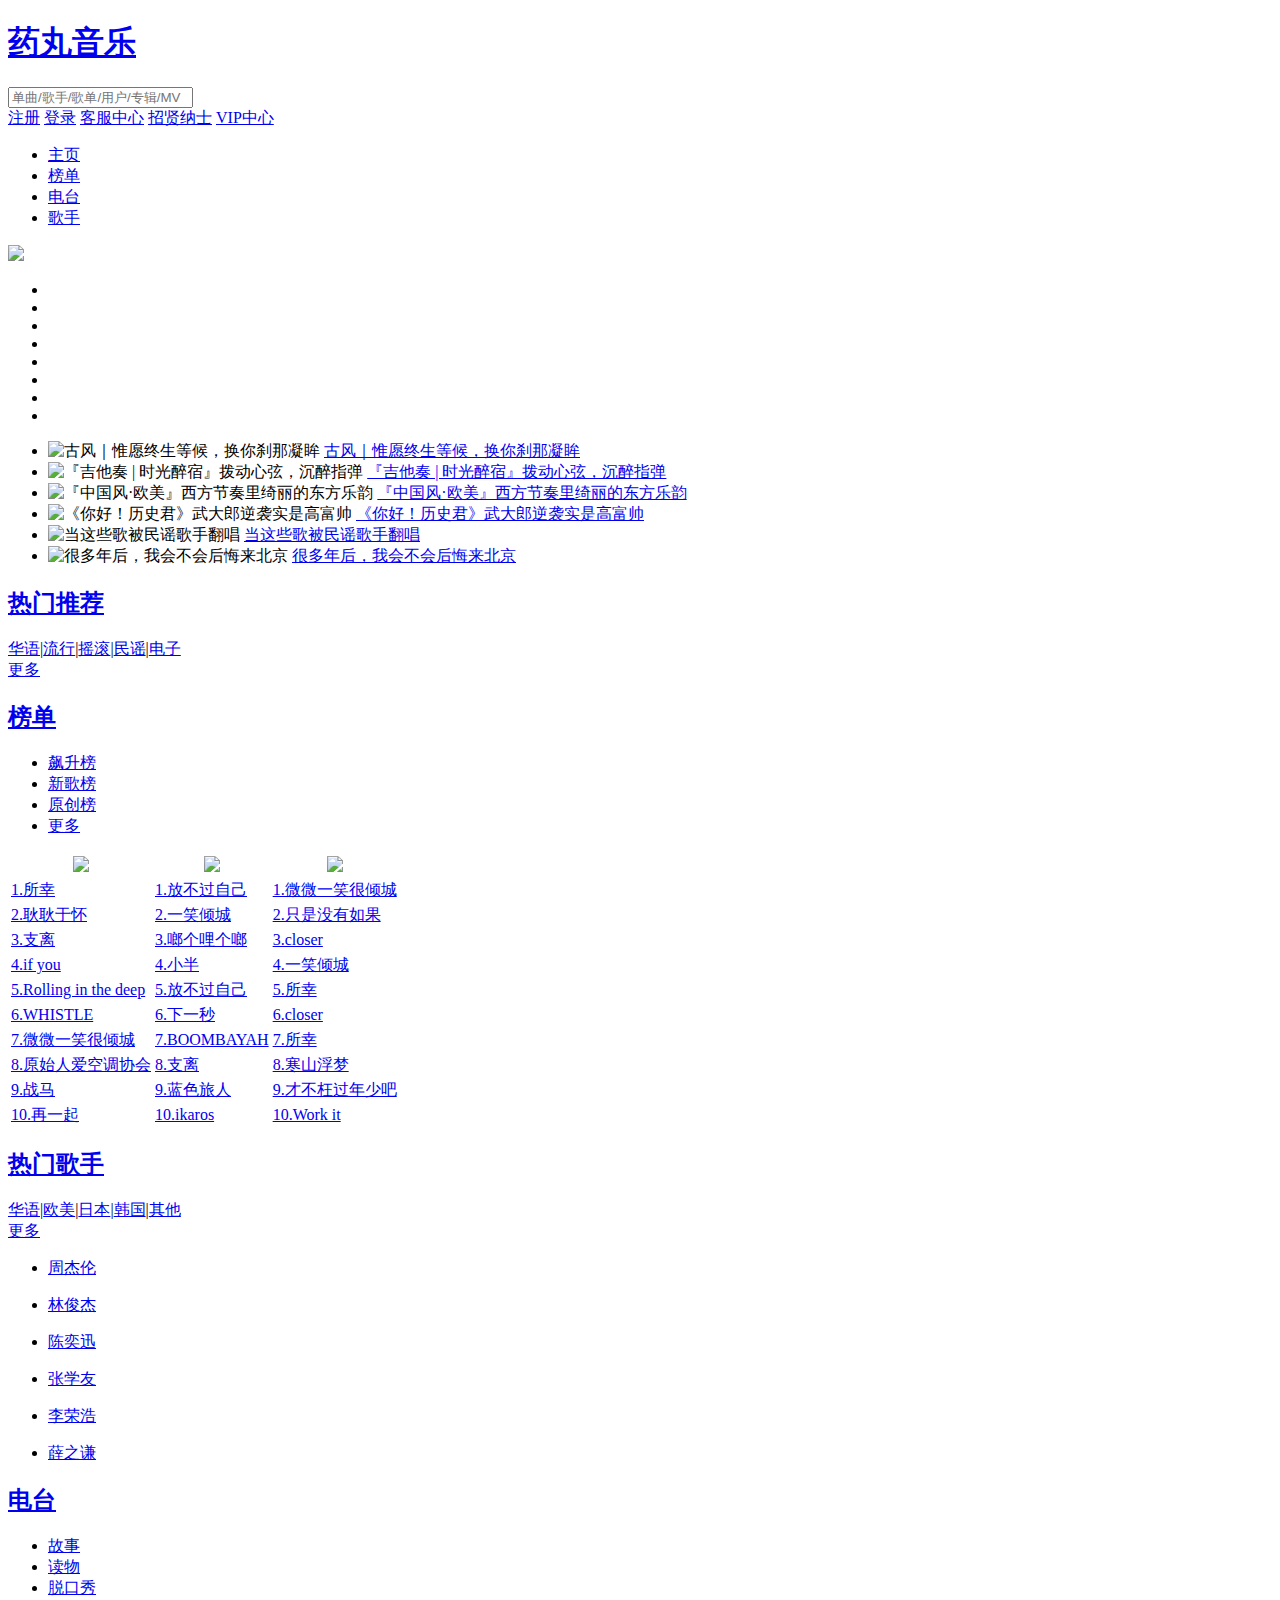
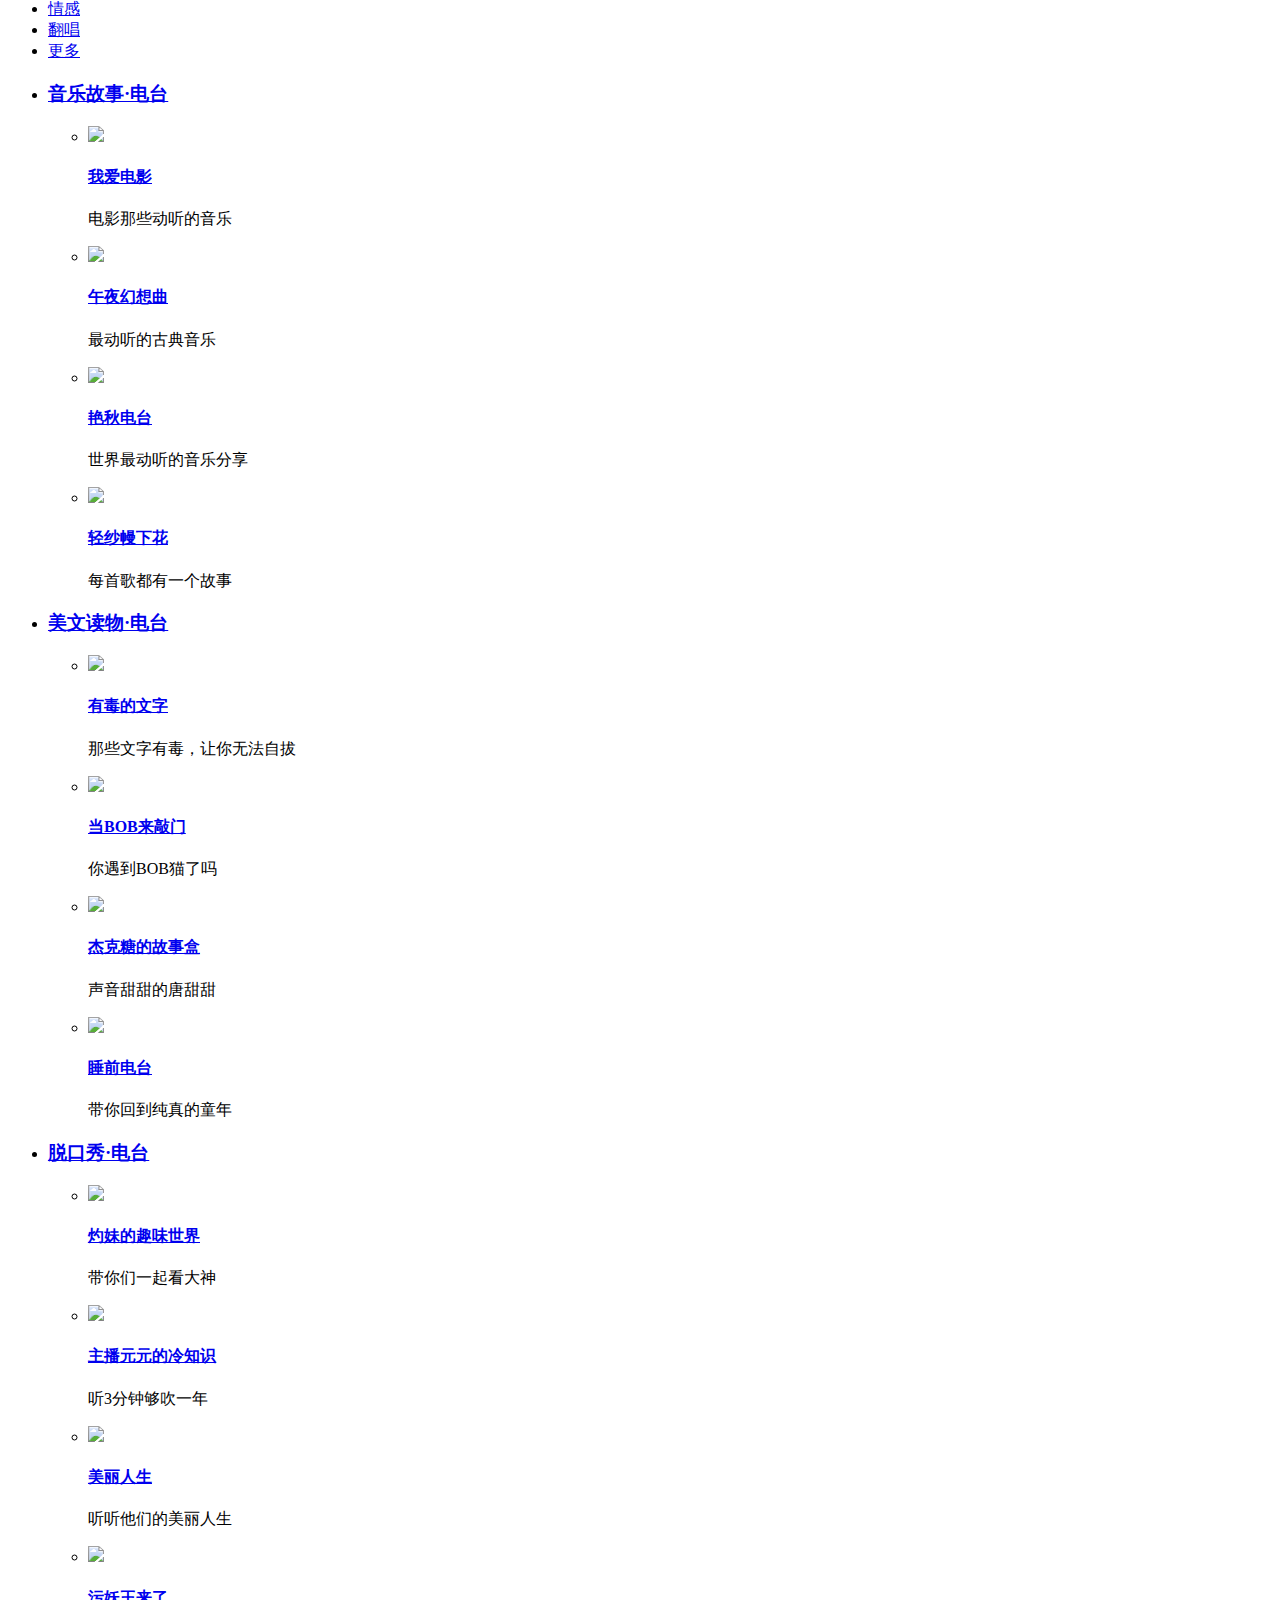
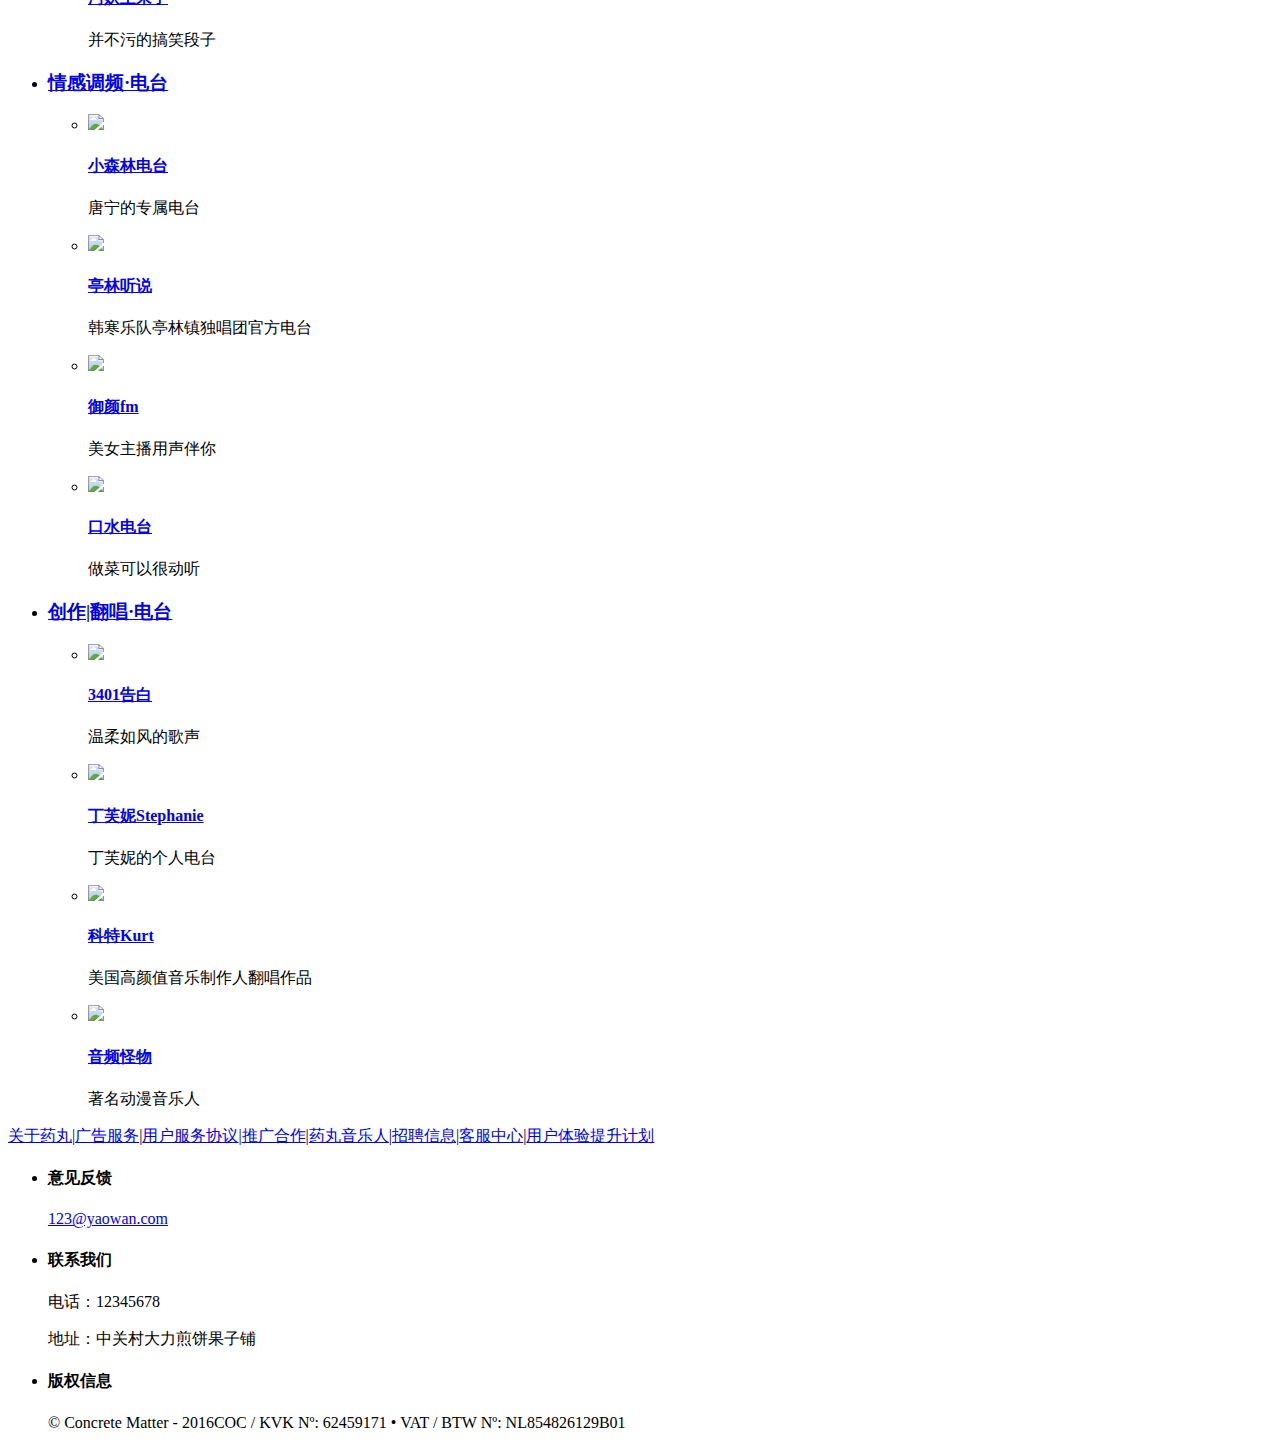
==== index.html @ 610bb805 "Add files via upload" ====
<!doctype html>
<html>
	<head>
		<meta charset="utf-8">
		<meta http-equiv="X-UA-Compatible" content="IE=edge,chrome=1">
		<title>药丸音乐</title>
		<meta name="keywords" content="音乐">
		<meta name="description" content="好听">
		<meta name="author" content="muzirichen">
		<link rel="shortcut icon" href="images/index/logo.png">
		<link rel="stylesheet" href="css/common.css">
		<link rel="stylesheet" href="css/index.css">
	</head>
	<body>
		<div class="header">
			<div class="wrapper">
				<div class="header-left clearfix">
					<a href="javascript:;"></a>
					<h1><a href="index.html">药丸音乐</a></h1>
				</div>
				<form>
					<span></span>
					<input type="text" placeholder="单曲/歌手/歌单/用户/专辑/MV">
				</form>
				<div class="header-right clearfix">
					<a href="javascript:;">注册</a>
					<a href="javascript:;">登录</a>
					<a href="javascript:;">客服中心</a>
					<a href="javascript:;">招贤纳士</a>
					<a href="javascript:;">VIP中心</a>
				</div>
			</div>
		</div>
		<div class="nav">
			<ul>
				<li><a class="onthis" href="javascript:;">主页</a></li>
				<li><a href="list.html">榜单</a></li>
				<li><a href="radio.html">电台</a></li>
				<li><a href="singer.html">歌手</a></li>
			</ul>
		</div>
		<div class="banner">
			<div class="wrapper">
				<a href="javascript:;"><img src="images/index/banner.jpg"></a>
				<a id="banner-left" href="javascript:;"></a>
				<a id="banner-right" href="javascript:;"></a>
				<ul>
					<li></li>
					<li></li>
					<li></li>
					<li></li>
					<li></li>
					<li></li>
					<li></li>
					<li></li>
				</ul>
			</div>
		</div>
		<div class="content">
			<div class="w600 content-top">
				<ul>
					<li>
						<div class="pic-box"><a href="javascript:;"></a></div>
						<img src="images/index/recommend-1.jpg" title="古风｜惟愿终生等候，换你刹那凝眸">
						<a href="javascript:;">古风｜惟愿终生等候，换你刹那凝眸</a>
					</li>
					<li>
						<div class="pic-box"><a href="javascript:;"></a></div>
						<img src="images/index/recommend-2.jpg" title="『吉他奏 | 时光醉宿』拨动心弦，沉醉指弹">
						<a href="javascript:;">『吉他奏 | 时光醉宿』拨动心弦，沉醉指弹</a>
					</li>
					<li>
						<div class="pic-box"><a href="javascript:;"></a></div>
						<img src="images/index/recommend-3.jpg" title="『中国风·欧美』西方节奏里绮丽的东方乐韵">
						<a href="javascript:;">『中国风·欧美』西方节奏里绮丽的东方乐韵</a>
					</li>
					<li>
						<div class="pic-box"><a href="javascript:;"></a></div>
						<img src="images/index/recommend-4.jpg" title="《你好！历史君》武大郎逆袭实是高富帅">
						<a href="javascript:;">《你好！历史君》武大郎逆袭实是高富帅</a>
					</li>
					<li>
						<div class="pic-box"><a href="javascript:;"></a></div>
						<img src="images/index/recommend-5.jpg" title="当这些歌被民谣歌手翻唱">
						<a href="javascript:;">当这些歌被民谣歌手翻唱</a>
					</li>
					<li>
						<div class="pic-box"><a href="javascript:;"></a></div>
						<img src="images/index/recommend-6.jpg" title="很多年后，我会不会后悔来北京">
						<a href="javascript:;">很多年后，我会不会后悔来北京</a>
					</li>
				</ul>
				<div class="ct-nav ct-nav-p1 clearfix">
					<div class="circle circle1"></div>
					<h2><a href="javascript:;">热门推荐</a></h2>
					<div class="musictype">
					<a href="javascript:;">华语</a>|<a href="javascript:;">流行</a>|<a href="javascript:;">摇滚</a>|<a href="javascript:;">民谣</a>|<a href="javascript:;">电子</a>
					</div>
					<a class="more" href="javascript:;">更多</a>
				</div>
			</div>
			<div class="w400 content-right">
				<div class="ct-nav clearfix">
					<div class="circle circle2"></div>
					<h2><a href="javascript:;">榜单</a></h2>
					<ul>
						<li><a href="javascript:;">飙升榜</a></li>
						<li><a href="javascript:;">新歌榜</a></li>
						<li><a href="javascript:;">原创榜</a></li>
						<li><a href="javascript:;">更多</a></li>
					</ul>
				</div>
				<div class="listbox">
					<table>
						<tr>
							<th>
								<img src="images/index/list-1.jpg">
							</th>
							<th>
								<img src="images/index/list-2.jpg">
							</th>
							<th>
								<img src="images/index/list-3.jpg">
							</th>
						</tr>
						<tr class="first">
								<td><a href="javascript:;">1.所幸</a></td>
								<td><a href="javascript:;">1.放不过自己</a></td>
								<td><a href="javascript:;">1.微微一笑很倾城</a></td>
						</tr>
						<tr class="second">
								<td><a href="javascript:;">2.耿耿于怀</a></td>
								<td><a href="javascript:;">2.一笑倾城</a></td>
								<td><a href="javascript:;">2.只是没有如果</a></td>
						</tr>
						<tr class="third">
								<td><a href="javascript:;">3.支离</a></td>
								<td><a href="javascript:;">3.啷个哩个啷</a></td>
								<td><a href="javascript:;">3.closer</a></td>
						</tr>
						<tr>
								<td><a href="javascript:;">4.if you</a></td>
								<td><a href="javascript:;">4.小半</a></td>
								<td><a href="javascript:;">4.一笑倾城</a></td>
						</tr>
						<tr>
							<td><a href="javascript:;">5.Rolling in the deep</a></td>
							<td><a href="javascript:;">5.放不过自己</a></td>
							<td><a href="javascript:;">5.所幸</a></td>
						</tr>
						<tr>
							<td><a href="javascript:;">6.WHISTLE</a></td>
							<td><a href="javascript:;">6.下一秒</a></td>
							<td><a href="javascript:;">6.closer</a></td>
						</tr>
						<tr>
							<td><a href="javascript:;">7.微微一笑很倾城</a></td>
							<td><a href="javascript:;">7.BOOMBAYAH</a></td>
							<td><a href="javascript:;">7.所幸</a></td>
						</tr>
						<tr>
							<td><a href="javascript:;">8.原始人爱空调协会</a></td>
							<td><a href="javascript:;">8.支离</a></td>
							<td><a href="javascript:;">8.寒山浮梦</a></td>
						</tr>
						<tr>
							<td><a href="javascript:;">9.战马</a></td>
							<td><a href="javascript:;">9.蓝色旅人</a></td>
							<td><a href="javascript:;">9.才不枉过年少吧</a></td>
						</tr>
						<tr>
							<td><a href="javascript:;">10.再一起</a></td>
							<td><a href="javascript:;">10.ikaros</a></td>
							<td><a href="javascript:;">10.Work it</a></td>
						</tr>
					</table>
				</div>
			</div>
			<div class="w600 content-bottom">
				<div class="ct-nav ct-nav-p3 clearfix">
					<div class="circle circle3"></div>
					<h2><a href="singer.html">热门歌手</a></h2>
					<div class="musictype">
					<a href="javascript:;">华语</a>|<a href="javascript:;">欧美</a>|<a href="javascript:;">日本</a>|<a href="javascript:;">韩国</a>|<a href="javascript:;">其他</a>
					</div>
					<a class="more" href="javascript:;">更多</a>
				</div>
				<ul>
					<li>
						<div class="hex rotate-x">
							<div class="hex rotate-y">
								<a href="javascript:;" class="hex rotate-z hexagon1"></a>
							</div>
						</div>
						<p><a href="javascript:;">周杰伦</a></p>
					</li>
					<li>
						<div class="hex rotate-x">
							<div class="hex rotate-y">
								<a href="javascript:;" class="hex rotate-z hexagon2"></a>
							</div>
						</div>
						<p><a href="javascript:;">林俊杰</a></p>
					</li>
					<li>
						<div class="hex rotate-x">
							<div class="hex rotate-y">
								<a href="javascript:;" class="hex rotate-z hexagon3"></a>
							</div>
						</div>
						<p><a href="javascript:;">陈奕迅</a></p>
					</li>
					<li>
						<div class="hex rotate-x">
							<div class="hex rotate-y">
								<a href="javascript:;" class="hex rotate-z hexagon4"></a>
							</div>
						</div>
						<p><a href="javascript:;">张学友</a></p>
					</li>
					<li>
						<div class="hex rotate-x">
							<div class="hex rotate-y">
								<a href="javascript:;" class="hex rotate-z hexagon5"></a>
							</div>
						</div>
						<p><a href="javascript:;">李荣浩</a></p>
					</li>
					<li>
						<div class="hex rotate-x">
							<div class="hex rotate-y">
								<a href="javascript:;" class="hex rotate-z hexagon6"></a>
							</div>
						</div>
						<p><a href="javascript:;">薛之谦</a></p>
					</li>
				</ul>
			</div>
			<div class="w400 content-left">
				<div class="ct-nav ct-nav-p4 clearfix">
					<div class="circle circle4"></div>
					<h2><a href="javascript:;">电台</a></h2>
					<ul>
						<li><a href="javascript:;">故事</a></li>
						<li><a href="javascript:;">读物</a></li>
						<li><a href="javascript:;">脱口秀</a></li>
						<li><a href="javascript:;">情感</a></li>
						<li><a href="javascript:;">翻唱</a></li>
						<li><a href="javascript:;">更多</a></li>
					</ul>
				</div>
				<div class="ct-radio">
					<ul>
						<li>
							<div class="radio-box rb-1">
								<a class="radio-ico" href="javascript:;"></a>
								<h3><a href="javascript:;">音乐故事·电台</a></h3>
							</div>
							<ul>
								<li>
									<a href="javascript:;"><img src="images/index/story-1.jpg"></a>
									<h4><a href="javascript:;">我爱电影</a></h4>
									<p>电影那些动听的音乐</p>
								</li>
								<li>
									<a href="javascript:;"><img src="images/index/story-2.jpg"></a>
									<h4><a href="javascript:;">午夜幻想曲</a></h4>
									<p>最动听的古典音乐</p>
								</li>
								<li>
									<a href="javascript:;"><img src="images/index/story-3.jpg"></a>
									<h4><a href="javascript:;">艳秋电台</a></h4>
									<p>世界最动听的音乐分享</p>
								</li>
								<li>
									<a href="javascript:;"><img src="images/index/story-4.jpg"></a>
									<h4><a href="javascript:;">轻纱幔下花</a></h4>
									<p>每首歌都有一个故事</p>
								</li>
							</ul>
						</li>
						<li>
							<div class="radio-box rb-2">
								<a class="radio-ico" href="javascript:;"></a>
								<h3><a href="javascript:;">美文读物·电台</a></h3>
							</div>
							<ul>
								<li>
									<a href="javascript:;"><img src="images/index/read-1.jpg"></a>
									<h4><a href="javascript:;">有毒的文字</a></h4>
									<p>那些文字有毒，让你无法自拔</p>
								</li>
								<li>
									<a href="javascript:;"><img src="images/index/read-2.jpg"></a>
									<h4><a href="javascript:;">当BOB来敲门</a></h4>
									<p>你遇到BOB猫了吗</p>
								</li>
								<li>
									<a href="javascript:;"><img src="images/index/read-3.jpg"></a>
									<h4><a href="javascript:;">杰克糖的故事盒</a></h4>
									<p>声音甜甜的唐甜甜</p>
								</li>
								<li>
									<a href="javascript:;"><img src="images/index/read-4.jpg"></a>
									<h4><a href="javascript:;">睡前电台</a></h4>
									<p>带你回到纯真的童年</p>
								</li>
							</ul>
						</li>
						<li>
							<div class="radio-box rb-3">
								<a class="radio-ico" href="javascript:;"></a>
								<h3><a href="javascript:;">脱口秀·电台</a></h3>
							</div>
							<ul>
								<li>
									<a href="javascript:;"><img src="images/index/talkshow-1.jpg"></a>
									<h4><a href="javascript:;">灼妹的趣味世界</a></h4>
									<p>带你们一起看大神</p>
								</li>
								<li>
									<a href="javascript:;"><img src="images/index/talkshow-2.jpg"></a>
									<h4><a href="javascript:;">主播元元的冷知识</a></h4>
									<p>听3分钟够吹一年</p>
								</li>
								<li>
									<a href="javascript:;"><img src="images/index/talkshow-3.jpg"></a>
									<h4><a href="javascript:;">美丽人生</a></h4>
									<p>听听他们的美丽人生</p>
								</li>
								<li>
									<a href="javascript:;"><img src="images/index/talkshow-4.jpg"></a>
									<h4><a href="javascript:;">污妖王来了</a></h4>
									<p>并不污的搞笑段子</p>
								</li>
							</ul>
						</li>
						<li>
							<div class="radio-box rb-4">
								<a class="radio-ico" href="javascript:;"></a>
								<h3><a href="javascript:;">情感调频·电台</a></h3>
							</div>
							<ul>
								<li>
									<a href="javascript:;"><img src="images/index/emotion-1.jpg"></a>
									<h4><a href="javascript:;">小森林电台</a></h4>
									<p>唐宁的专属电台</p>
								</li>
								<li>
									<a href="javascript:;"><img src="images/index/emotion-2.jpg"></a>
									<h4><a href="javascript:;">亭林听说</a></h4>
									<p>韩寒乐队亭林镇独唱团官方电台</p>
								</li>
								<li>
									<a href="javascript:;"><img src="images/index/emotion-3.jpg"></a>
									<h4><a href="javascript:;">御颜fm</a></h4>
									<p>美女主播用声伴你</p>
								</li>
								<li>
									<a href="javascript:;"><img src="images/index/emotion-4.jpg"></a>
									<h4><a href="javascript:;">口水电台</a></h4>
									<p>做菜可以很动听</p>
								</li>
							</ul>
						</li>
						<li>
							<div class="radio-box rb-5">
								<a class="radio-ico" href="javascript:;"></a>
								<h3><a href="javascript:;">创作|翻唱·电台</a></h3>
							</div>
							<ul>
								<li>
									<a href="javascript:;"><img src="images/index/resing-1.jpg"></a>
									<h4><a href="javascript:;">3401告白</a></h4>
									<p>温柔如风的歌声</p>
								</li>
								<li>
									<a href="javascript:;"><img src="images/index/resing-2.jpg"></a>
									<h4><a href="javascript:;">丁芙妮Stephanie</a></h4>
									<p>丁芙妮的个人电台</p>
								</li>
								<li>
									<a href="javascript:;"><img src="images/index/resing-3.jpg"></a>
									<h4><a href="javascript:;">科特Kurt</a></h4>
									<p>美国高颜值音乐制作人翻唱作品</p>
								</li>
								<li>
									<a href="javascript:;"><img src="images/index/resing-4.jpg"></a>
									<h4><a href="javascript:;">音频怪物</a></h4>
									<p>著名动漫音乐人</p>
								</li>
							</ul>
						</li>
					</ul>
				</div>
			</div>
		</div>
		<div class="footer">
			<div class="wrapper">
				<div class="links">
					<a href="javascript:;">关于药丸</a>|<a href="javascript:;">广告服务</a>|<a href="javascript:;">用户服务协议</a>|<a href="javascript:;">推广合作</a>|<a href="javascript:;">药丸音乐人</a>|<a href="javascript:;">招聘信息</a>|<a href="javascript:;">客服中心</a>|<a href="javascript:;">用户体验提升计划</a>
				</div>
				<ul>
					<li class="feedback">
						<h4>意见反馈</h4>
						<p><a href="javascript:;">123@yaowan.com</a></p>
					</li>
					<li class="contactus">
						<h4>联系我们</h4>
						<p>电话：12345678</p>
						<p>地址：中关村大力煎饼果子铺</p>
					</li>
					<li class="copyright">
						<h4>版权信息</h4>
						<p>© Concrete Matter - 2016COC / KVK Nº: 62459171 • VAT / BTW Nº: NL854826129B01</p>
					</li>
				</ul>
			</div>
		</div>
	</body>
</html>
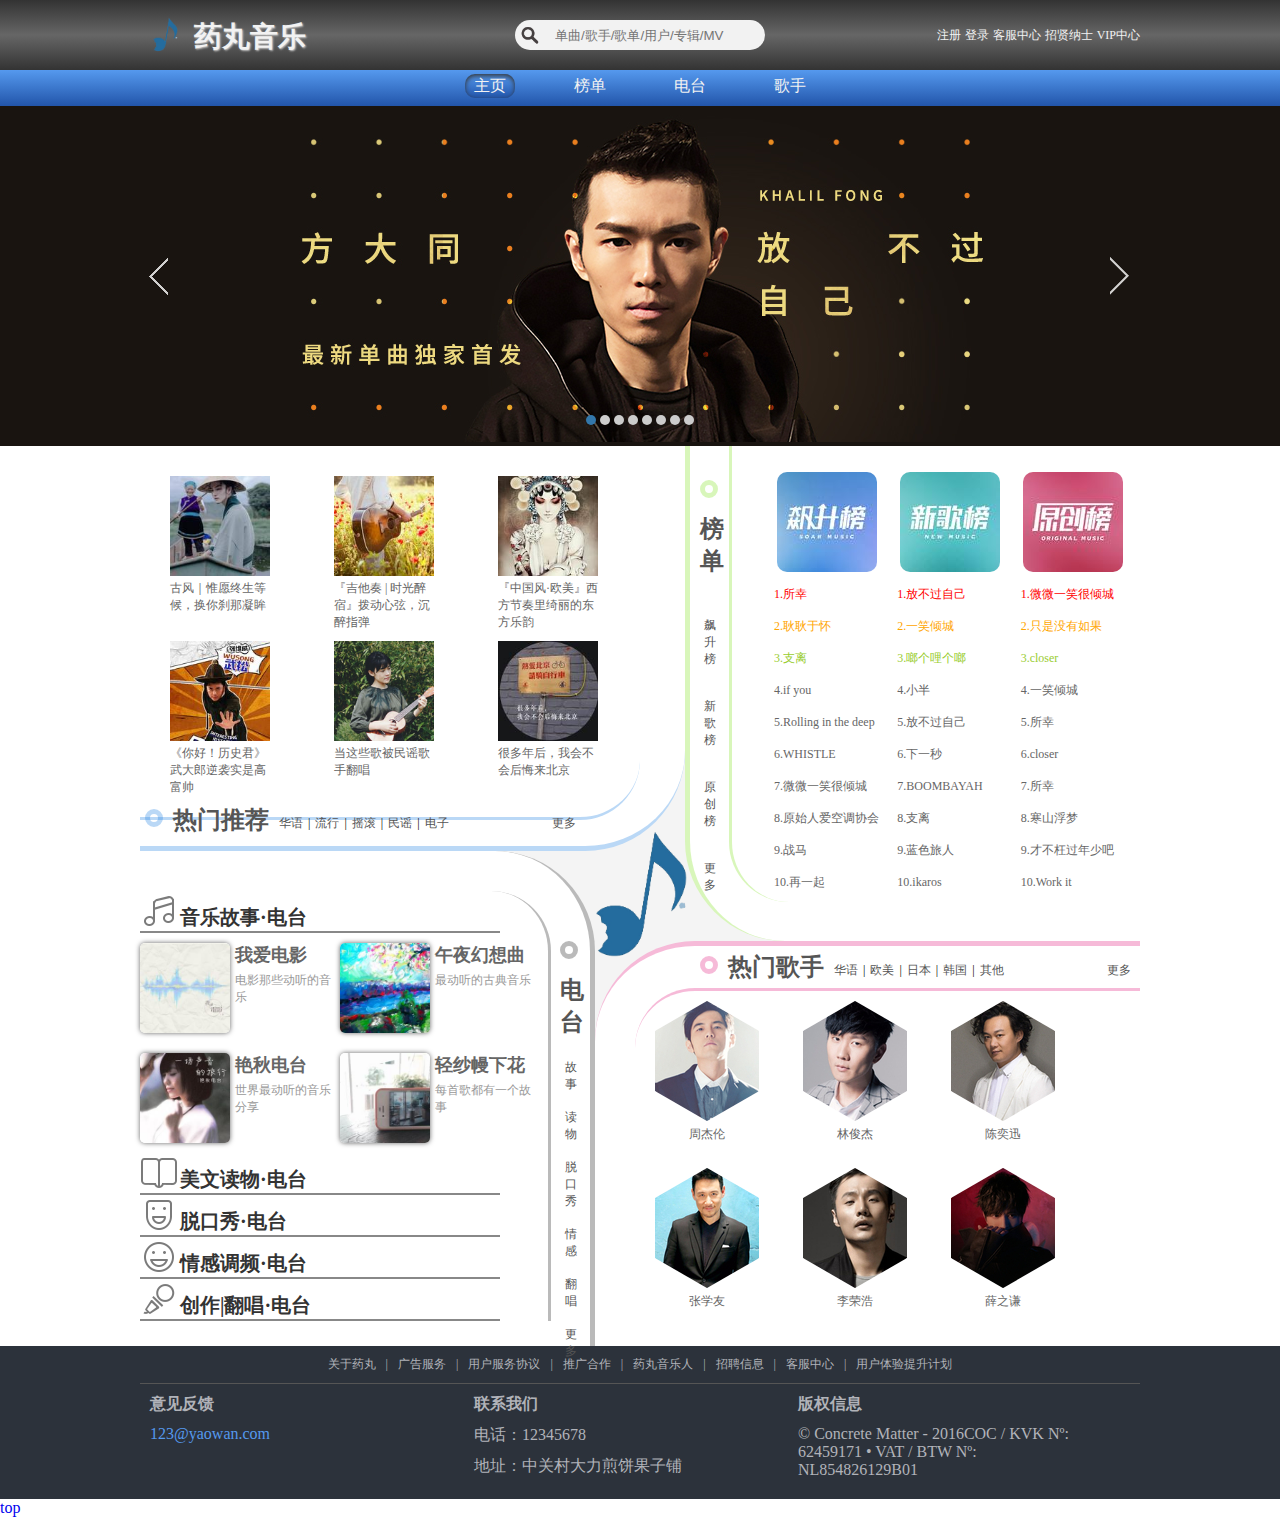
==== commit ff61fcfd: "Add files via upload" ====
--- a/index.html
+++ b/index.html
@@ -10,6 +10,7 @@
 		<link rel="shortcut icon" href="images/index/logo.png">
 		<link rel="stylesheet" href="css/common.css">
 		<link rel="stylesheet" href="css/index.css">
+		<script src="js/index.js"></script>
 	</head>
 	<body>
 		<div class="header">
@@ -417,5 +418,6 @@
 				</ul>
 			</div>
 		</div>
+		<a id="totop" href="#">top</a>
 	</body>
 </html>--- a/css/common.css
+++ b/css/common.css
@@ -0,0 +1,165 @@
+﻿@import url("reset.css");
+/*header*/
+.header
+{
+	height:70px;
+	background:-webkit-linear-gradient(top,#333,#666,#333);
+	background:-moz-linear-gradient(top,#333,#666,#333);
+}
+.wrapper
+{
+	position:relative;
+	margin:0 auto;
+	width:1000px;
+}
+.header .header-left
+{
+	float:left;
+}
+.header .header-left>a
+{
+	margin:10px 0;
+	display:inline-block;
+	width:50px;
+	height:50px;
+	background:url(../images/index/logo.png) no-repeat center;
+	background-size:40px 40px;
+}
+.header .header-left h1
+{
+	display:inline-block;
+	height:50px;
+	line-height:50px;
+	margin:10px 0;
+	vertical-align:top;
+}
+.header .header-left h1 a
+{
+	color:#f2f2f2;
+	font-size:28px;
+	text-shadow:1px 1px 2px #ccc;
+}
+.header form
+{
+	position:absolute;
+	left:50%;
+	transform:translate(-50%,0);
+	line-height:70px;
+	font-size:0;
+}
+.header form span
+{
+	display:inline-block;
+	width:30px;
+	height:30px;
+	background:#f2f2f2 url(../images/index/search.png) no-repeat center;
+	background-size:20px 20px;
+	vertical-align:middle;
+	border-radius:15px 0 0 15px;
+	cursor:pointer;
+}
+.header form input
+{
+	padding:0 10px;
+	vertical-align:middle;
+	width:200px;
+	height:30px;
+	border:0;
+	border-radius:0 15px 15px 0;
+	background-color:#f2f2f2;
+}
+.header .header-right
+{
+	float:right;
+}
+.header .header-right a
+{
+	vertical-align:middle;
+	line-height:70px;
+	color:#f2f2f2;
+	font-size:12px;
+}
+/*nav*/
+.nav
+{
+	background:-webkit-linear-gradient(top,#59e,#25a);
+	background:-moz-linear-gradient(top,#59e,#25a);
+}
+.nav ul
+{
+	margin:0 auto;
+	width:400px;
+	font-size:0;
+}
+.nav ul li
+{
+	display:inline-block;
+	width:100px;
+	height:36px;
+	text-align:center;
+}
+.nav ul li a
+{
+	display:inline-block;
+	margin:4px 0;
+	width:50px;
+	height:24px;
+	font-size:16px;
+	line-height:24px;
+	text-align:center;
+	color:#f2f2f2;
+}
+.nav ul .onthis,.nav ul li a:hover
+{
+	background:-webkit-linear-gradient(top,#59e,#25a);
+	border-radius:10px;
+	box-shadow:inset 0 2px 5px #333;
+}
+/*footer*/
+.footer
+{
+  background-color: #2c323b;
+}
+.footer .links
+{
+	padding:10px 0;
+	text-align:center;
+	border-bottom:1px solid #555;
+	color:#b1b3b9;
+	font-size:12px;
+}
+.footer .links a
+{
+	display:inline-block;
+	margin:0 10px;
+	font-size:12px;
+	color:#b1b3b9;
+}
+.footer .links a:hover
+{
+	color:#59e;
+}
+.footer ul li
+{
+  display: inline-block;
+  padding: 10px;
+  width: 300px;
+  vertical-align: top;
+  color: #b1b3b9;
+}
+.footer ul li a
+{
+	color:#59e;
+}
+.footer ul li a:hover
+{
+	color:#25a;
+}
+.footer ul li h4
+{
+  display: inline-block;
+}
+.footer ul li p
+{
+  margin: 10px 0;
+}--- a/css/index.css
+++ b/css/index.css
@@ -0,0 +1,544 @@
+/*banner*/
+.banner
+{
+	background-color:#191410;
+	text-align:center;
+}
+.banner #banner-left,.banner #banner-right
+{
+	display:block;
+	position:absolute;
+	top:50%;
+	transform:translate(0,-50%);
+	width:40px;
+	height:64px;
+}
+.banner #banner-left
+{
+	left:0;
+	background:url(../images/index/banner.png) no-repeat 0 0;
+}
+.banner #banner-right
+{
+	right:0;
+	background:url(../images/index/banner.png) no-repeat 0 96%;
+}
+.banner ul
+{
+	position:absolute;
+	left:50%;
+	bottom:5%;
+	transform:translate(-50%,0);
+	cursor:pointer;
+}
+.banner ul li
+{
+	display:inline-block;
+	width:10px;
+	height:10px;
+	border-radius:5px;
+	background-color:#ccc;
+}
+.banner ul li:first-child,.banner ul li:hover
+{
+	background-color:#37a;
+}
+.banner
+{
+	background-color:#191410;
+	text-align:center;
+}
+.banner #banner-left,.banner #banner-right
+{
+	display:block;
+	position:absolute;
+	top:50%;
+	transform:translate(0,-50%);
+	width:40px;
+	height:64px;
+}
+.banner #banner-left
+{
+	left:0;
+	background:url(../images/index/banner.png) no-repeat 0 0;
+}
+.banner #banner-right
+{
+	right:0;
+	background:url(../images/index/banner.png) no-repeat 0 96%;
+}
+.banner ul
+{
+	position:absolute;
+	left:50%;
+	bottom:5%;
+	transform:translate(-50%,0);
+	cursor:pointer;
+}
+.banner ul li
+{
+	display:inline-block;
+	width:10px;
+	height:10px;
+	border-radius:5px;
+	background-color:#ccc;
+}
+.banner ul li:first-child,.banner ul li:hover
+{
+	background-color:#37a;
+}
+/*------------------content--------------------------*/
+@keyframes bgchange
+{
+	0%{background-size:150px 150px}
+	25%{background-size:120px 120px}
+	50%{background-size:90px 90px}
+	75%{background-size:60px 60px}
+	100%{background-size:30px 30px}
+}
+.content
+{
+	margin:0 auto;
+	position:relative;
+	width:1000px;
+	height:900px;
+	background:#f4f4f4 url(../images/index/logo.png) no-repeat center;
+	background-size:150px 150px;
+	animation:bgchange 1s linear infinite alternate;
+}
+.content>div
+{
+	position:absolute;
+	background-color:#fff;
+}
+.w600
+{
+	width:545px;
+	height:400px;
+}
+.w400
+{
+	width:450px;
+	height:495px;
+}
+.content-top
+{
+	left:0;
+	border-radius:0 0 100px 0;
+	border-bottom:5px solid rgba(25,125,225,.3);
+}
+.content-right
+{
+	top:0;
+	right:0;
+	border-radius:0 0 0 100px;
+	border-left:5px solid rgba(125,225,25,.3);
+}
+.content-bottom
+{
+	right:0;
+	bottom:0;
+	border-radius:100px 0 0 0;
+	border-top:5px solid rgba(225,25,125,.3);
+}
+.content-left
+{
+	bottom:0;
+	border-radius:0 100px 0 0;
+	border-right:5px solid rgba(25,25,25,.3);
+}
+.content a:hover
+{
+	color:#333;
+	text-decoration:underline;
+}
+/*content-top*/
+.ct-nav-p1
+{
+	position:absolute;
+	bottom:5px;
+	width:80%;
+}
+.ct-nav .circle
+{
+	float:left;
+	margin:10px 5px;
+	width:8px;
+	height:8px;
+	border-radius:10px;
+}
+.ct-nav .circle1
+{
+	border:5px solid rgba(25,125,225,.3);
+}
+.ct-nav h2
+{
+	float:left;
+	margin:5px;
+	font-size:24px;
+}
+.ct-nav a
+{
+	color:#555;
+}
+.ct-nav .musictype
+{
+	float:left;
+	margin-top:16px;
+	font-size:12px;
+}
+.ct-nav .musictype a
+{
+	display:inline-block;
+	margin:0 5px;
+}
+.ct-nav .more
+{
+	float:right;
+	margin-top:16px;
+	font-size:12px;
+}
+.ct-nav h2 a:hover
+{
+	text-decoration:none;
+}
+.content-top ul
+{
+	margin-top:25px;
+	padding-bottom:16px;
+	width:500px;
+	border-bottom:3px solid rgba(25,125,225,.3);
+	border-radius:0 0 60px 0;
+}
+.content-top ul:hover
+{
+	box-shadow:3px 3px 5px rgba(25,125,225,.3);
+}
+.content-top ul li
+{
+	display:inline-block;
+	vertical-align:top;
+	margin:5px 30px;
+	width:100px;
+	font-size:12px;
+}
+.content-top ul li .pic-box,.content-top ul li .pic-box a
+{
+	position:absolute;
+	display:block;
+	width:100px;
+	height:100px;
+}
+.content-top ul li .pic-box:hover
+{
+	box-shadow:0 0 10px #59e; 
+	background:rgba(0,0,0,0.4) url(../images/index/play.png) no-repeat center;
+	background-size:30px 30px;
+}
+.content-top ul li a
+{
+	color:#666;
+}
+.content-top ul li img
+{
+	width:100px;
+	height:100px;
+}
+/*content-right*/
+.content-right .circle2
+{
+	border:5px solid rgba(125,225,25,.3);
+}
+.content-right .ct-nav
+{
+	display:inline-block;
+	padding-top:24px;
+	margin-left:5px;
+	width:30px;
+}
+.content-right .ct-nav ul
+{
+	float:left;
+	margin:5px;
+	text-align:center;
+}
+.content-right .ct-nav ul li a
+{
+	display:block;
+	margin:30px 0;
+	font-size:12px;
+}
+.listbox
+{
+	display:inline-block;
+	vertical-align:top;
+	padding:24px 0 32px 32px;
+	width:372px;
+	height:400px;
+	border-radius:0 0 0 60px;
+	border-left:3px solid rgba(125,225,25,.3);
+}
+.listbox:hover
+{
+	box-shadow:-3px 3px 5px rgba(125,225,25,.3);
+}
+.listbox td
+{
+	padding:8px 0 5px 8px;
+	text-align:left;
+	width:120px;
+	font-size:12px;
+}
+.listbox a
+{
+	color:#666;
+}
+.listbox .first a
+{
+	color:red;
+}
+.listbox .second a
+{
+	color:orange;
+}
+.listbox .third a
+{
+	color:yellowgreen;
+}
+.listbox tr th img
+{
+	border-radius:10px;
+	transition:all 500ms;
+	cursor:pointer;
+}
+.listbox tr th img:hover
+{
+	border-radius:0 0 60px 60px;
+	box-shadow:0 2px 5px lightblue;
+}
+/*content-bottom*/
+.ct-nav-p3
+{
+	position:absolute;
+	left:100px;
+	width:80%;
+}
+.content-bottom .circle3
+{
+	border:5px solid rgba(225,25,125,.3);
+}
+.content-bottom ul li .hex
+{
+	display:block;
+	width:104px;
+	height:120px;
+	overflow:hidden;
+}
+.content-bottom ul li .rotate-x
+{
+	transform:rotate(60deg);
+}
+.content-bottom ul li .rotate-y
+{
+	transform:rotate(-120deg);
+}
+.hexagon1
+{
+	background:url(../images/index/zhoujl.jpg) no-repeat center;
+}
+.hexagon2
+{
+	background:url(../images/index/linjj.jpg) no-repeat center;
+}
+.hexagon3
+{
+	background:url(../images/index/chenyx.jpg) no-repeat center;
+}
+.hexagon4
+{
+	background:url(../images/index/zhangxy.jpg) no-repeat center;
+}
+.hexagon5
+{
+	background:url(../images/index/lirh.jpg) no-repeat center;
+}
+.hexagon6
+{
+	background:url(../images/index/xuezq.jpg) no-repeat center;
+}
+.rotate-z
+{
+	transform:rotate(60deg);
+	transition:all 300ms;
+	background-size:130px 130px;
+}
+.rotate-z:hover
+{
+	background-size:150px 150px;
+}
+.content-bottom ul
+{
+	margin:42px 0 0 40px;
+	border-radius:60px 0 0 0;
+	border-top:3px solid rgba(225,25,125,.3);
+}
+.content-bottom ul:hover
+{
+	box-shadow:-3px -3px 5px rgba(225,25,125,.3);
+}
+.content-bottom ul li
+{
+	display:inline-block;
+	margin:10px 20px;
+}
+.content-bottom ul li p
+{
+	margin:5px 0;
+	text-align:center;
+	font-size:12px;
+}
+.content-bottom ul li p a
+{
+	color:#666;
+}
+/*content-left*/
+.ct-nav-p4
+{
+	float:right;
+	width:30px;
+	margin-right:5px;
+	padding-top:80px;
+}
+.content-left .circle4
+{
+	border:5px solid rgba(25,25,25,.3);
+}
+.content-left .ct-nav ul
+{
+	float:right;
+	margin-left:10px;
+}
+.content-left .ct-nav ul li
+{
+	margin:16px 0;
+	font-size:12px;
+}
+.ct-radio
+{
+	margin-top:40px;
+	width:408px;
+	border-right:3px solid rgba(25,25,25,.3);
+	border-radius:0 60px 0 0;
+}
+.ct-radio:hover
+{
+	box-shadow:3px -2px 5px rgba(25,25,25,.3);
+}
+.ct-radio ul li .radio-box
+{
+	width:360px;
+	font-size:0;
+	border-bottom:2px solid #888;
+}
+.ct-radio ul li .radio-box>a
+{
+	display:inline-block;
+	width:40px;
+	height:40px;
+}
+.ct-radio ul li .rb-1>a
+{
+	background:url(../images/index/story.png) no-repeat -5px center;
+}
+.ct-radio ul li .rb-2>a
+{
+	background:url(../images/index/read.png) no-repeat -5px center;
+}
+.ct-radio ul li .rb-3>a
+{
+	background:url(../images/index/talkshow.png) no-repeat -5px center;
+}
+.ct-radio ul li .rb-4>a
+{
+	background:url(../images/index/emotional.png) no-repeat -5px center;
+}
+.ct-radio ul li .rb-5>a
+{
+	background:url(../images/index/resing.png) no-repeat -5px center;
+}
+.ct-radio ul li:hover .radio-box a
+{
+	background-position:-53px center;
+}
+.ct-radio ul li:hover .radio-box h3 a,.ct-radio ul li ul li h4 a:hover
+{
+	color:#d95454;
+}
+.ct-radio ul li:hover .radio-box
+{
+	border-bottom:2px solid #d95454;
+}
+.ct-radio ul li .radio-box h3
+{
+	font-size:20px;
+	display:inline-block;
+	vertical-align:bottom;
+}
+.ct-radio ul li .radio-box h3 a
+{
+	color:#333;
+}
+.ct-radio ul li ul
+{
+	display:none;
+	font-size:0;
+}
+.ct-radio ul li:first-child ul
+{
+	display:block;
+}
+.ct-radio ul:hover li:first-child ul
+{
+	display:none;
+}
+.ct-radio ul li:first-child:hover ul
+{
+	display:block;
+}
+.ct-radio ul li:hover ul
+{
+	display:block;
+}
+.ct-radio ul li ul li
+{
+	display:inline-block;
+	margin:10px 0;
+	vertical-align:top;
+	width:200px;
+}
+.ct-radio ul li ul li a img
+{
+	float:left;
+	width:90px;
+	height:90px;
+	border-radius:5px;
+	box-shadow:0 0 5px #666;
+	transition:all 300ms;
+}
+.ct-radio ul li ul li:hover a img
+{
+	border-radius:25px;
+	box-shadow:0 0 10px #666;
+}
+.ct-radio ul li ul li h4 a
+{
+	margin:5px;
+	color:#666;
+	font-size:18px;
+}
+.ct-radio ul li ul li p
+{
+	margin:5px 0 0 95px;
+	font-size:12px;
+	color:#999;
+}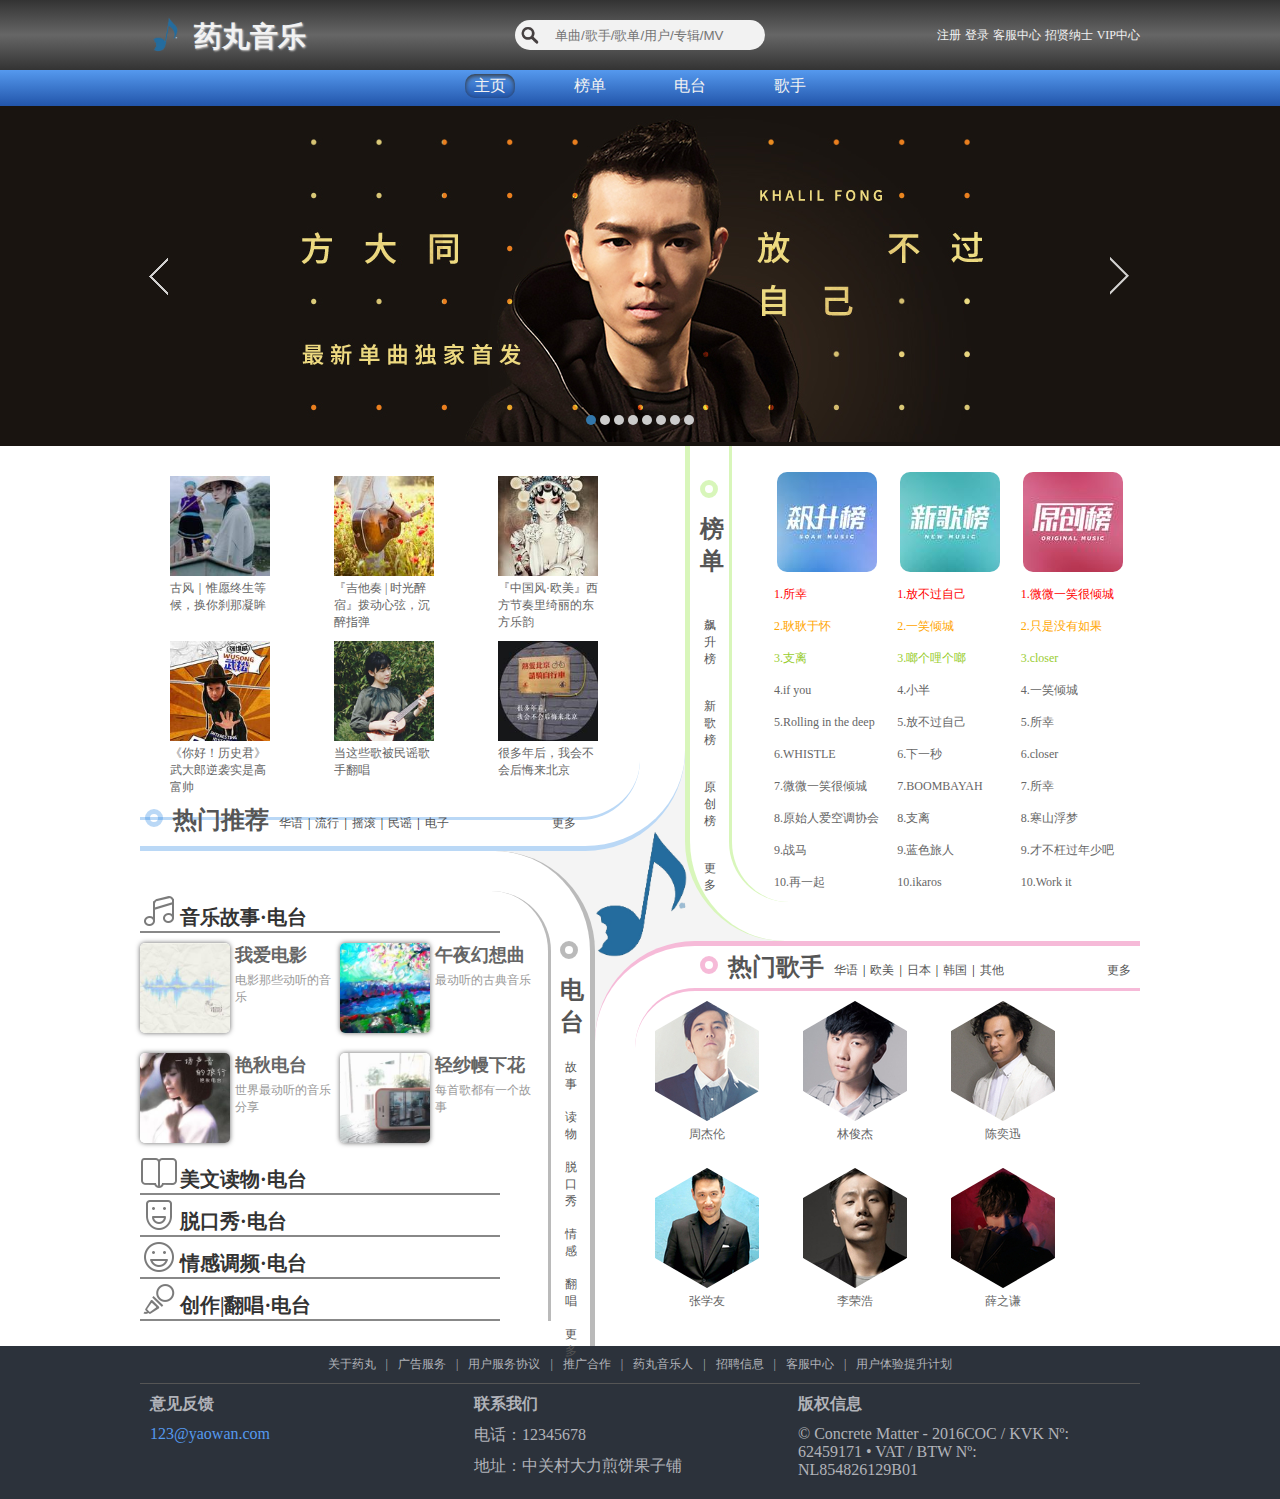
==== commit b6872c5c: "Add files via upload" ====
--- a/index.html
+++ b/index.html
@@ -115,13 +115,13 @@
 					<table>
 						<tr>
 							<th>
-								<img src="images/index/list-1.jpg">
+								<a href="list.html"><img src="images/index/list-1.jpg"></a>
 							</th>
 							<th>
-								<img src="images/index/list-2.jpg">
+								<a href="list.html"><img src="images/index/list-2.jpg"></a>
 							</th>
 							<th>
-								<img src="images/index/list-3.jpg">
+								<a href="list.html"><img src="images/index/list-3.jpg"></a>
 							</th>
 						</tr>
 						<tr class="first">
--- a/css/common.css
+++ b/css/common.css
@@ -4,6 +4,7 @@
 {
 	height:70px;
 	background:-webkit-linear-gradient(top,#333,#666,#333);
+	background:-webkit-gradient(linear,top,#333,#666,#333);
 	background:-moz-linear-gradient(top,#333,#666,#333);
 }
 .wrapper
@@ -162,4 +163,25 @@
 .footer ul li p
 {
   margin: 10px 0;
+}
+/*totop*/
+#totop
+{
+	position:fixed;
+	right:60px;
+	bottom:150px;
+	display:none;
+	width:50px;
+	height:40px;
+	line-height:40px;
+	text-align:center;
+	background-color:#fafafa;
+	color:#999;
+	border-radius:30px 30px 0 0;
+	border:1px solid #ccc;
+}
+#totop:hover
+{
+	color:#666;
+	border:1px solid #999;
 }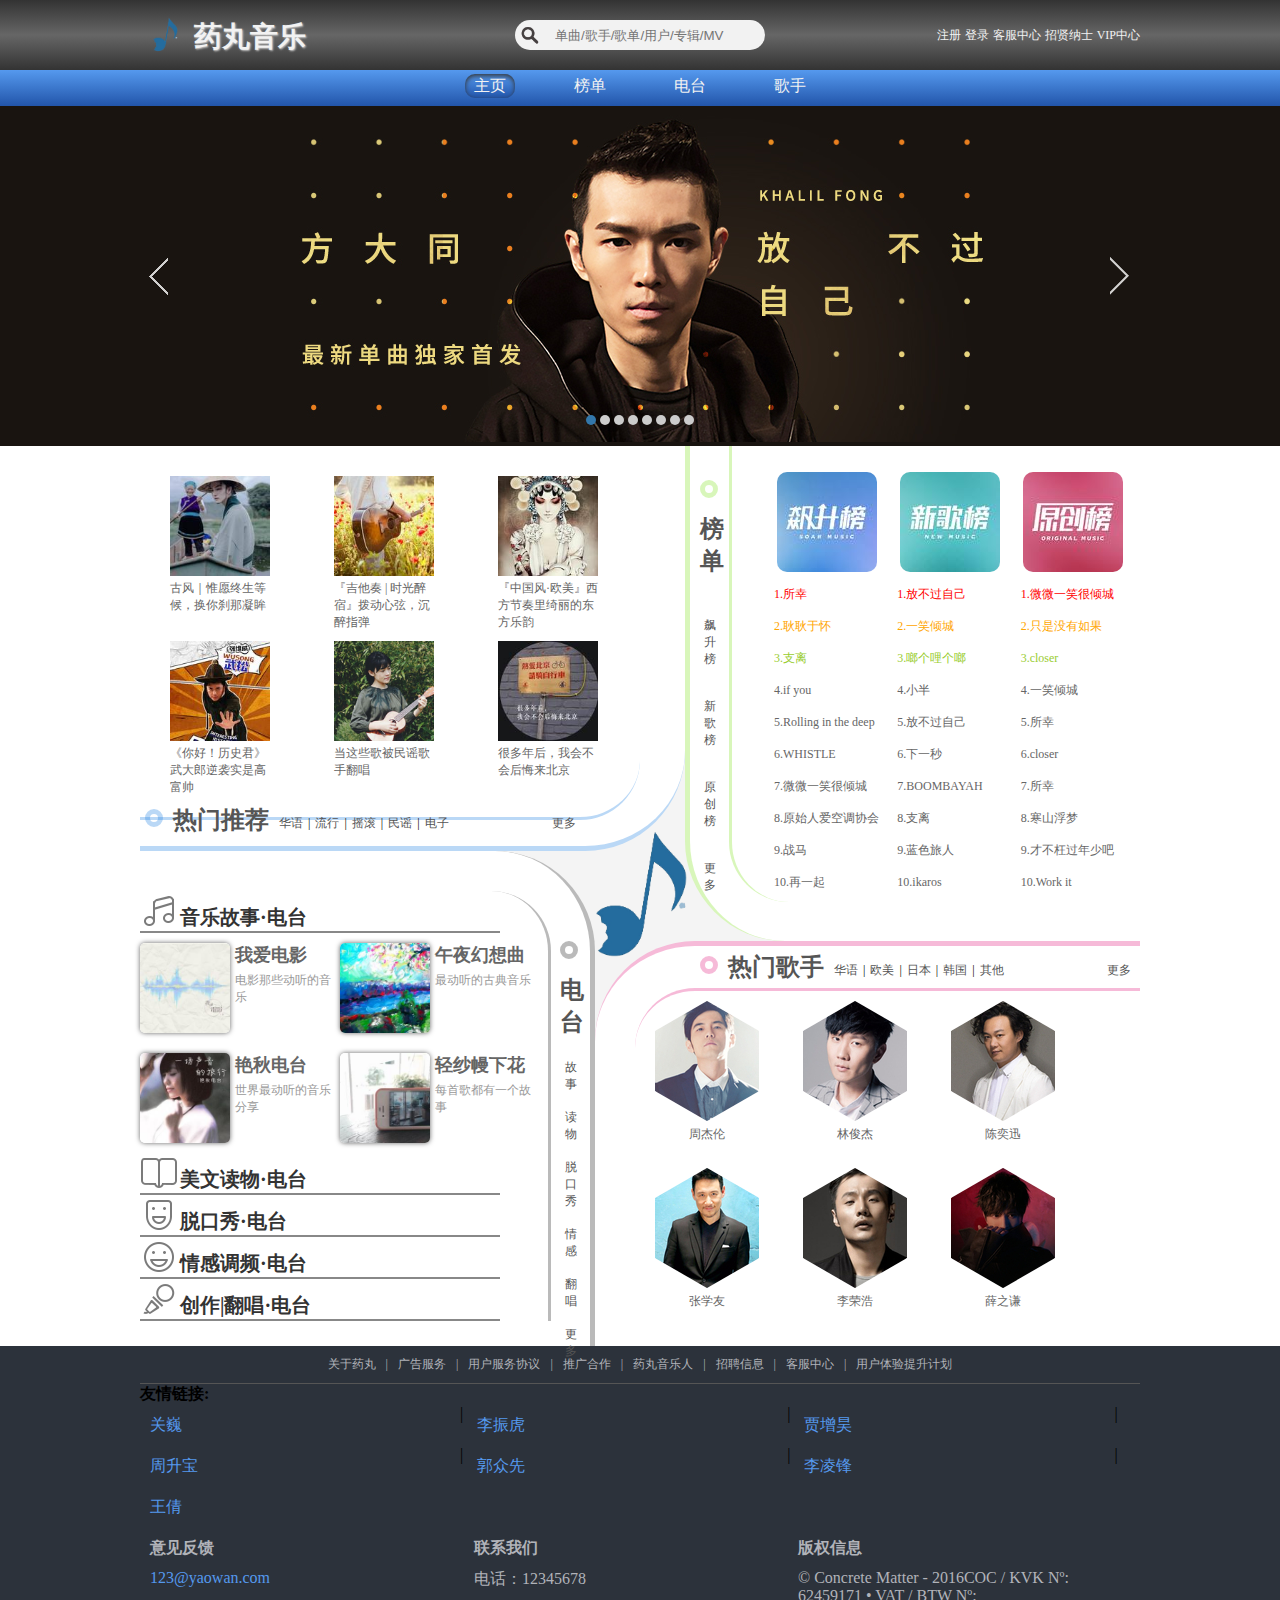
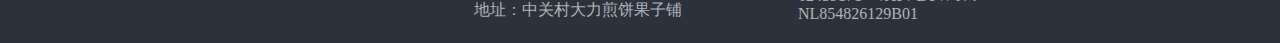
==== commit 89ad0e34: "Add files via upload" ====
--- a/index.html
+++ b/index.html
@@ -103,25 +103,25 @@
 			<div class="w400 content-right">
 				<div class="ct-nav clearfix">
 					<div class="circle circle2"></div>
-					<h2><a href="javascript:;">榜单</a></h2>
+					<h2><a href="list.html">榜单</a></h2>
 					<ul>
-						<li><a href="javascript:;">飙升榜</a></li>
-						<li><a href="javascript:;">新歌榜</a></li>
-						<li><a href="javascript:;">原创榜</a></li>
-						<li><a href="javascript:;">更多</a></li>
+						<li><a href="list.html#rise">飙升榜</a></li>
+						<li><a href="list.html#newsong">新歌榜</a></li>
+						<li><a href="list.html#create">原创榜</a></li>
+						<li><a href="list.html">更多</a></li>
 					</ul>
 				</div>
 				<div class="listbox">
 					<table>
 						<tr>
 							<th>
-								<a href="list.html"><img src="images/index/list-1.jpg"></a>
+								<a href="list.html#rise"><img src="images/index/list-1.jpg"></a>
 							</th>
 							<th>
-								<a href="list.html"><img src="images/index/list-2.jpg"></a>
+								<a href="list.html#newsong"><img src="images/index/list-2.jpg"></a>
 							</th>
 							<th>
-								<a href="list.html"><img src="images/index/list-3.jpg"></a>
+								<a href="list.html#create"><img src="images/index/list-3.jpg"></a>
 							</th>
 						</tr>
 						<tr class="first">
@@ -240,50 +240,50 @@
 			<div class="w400 content-left">
 				<div class="ct-nav ct-nav-p4 clearfix">
 					<div class="circle circle4"></div>
-					<h2><a href="javascript:;">电台</a></h2>
+					<h2><a href="radio.html">电台</a></h2>
 					<ul>
-						<li><a href="javascript:;">故事</a></li>
-						<li><a href="javascript:;">读物</a></li>
-						<li><a href="javascript:;">脱口秀</a></li>
-						<li><a href="javascript:;">情感</a></li>
-						<li><a href="javascript:;">翻唱</a></li>
-						<li><a href="javascript:;">更多</a></li>
+						<li><a href="radio.html#story">故事</a></li>
+						<li><a href="radio.html#read">读物</a></li>
+						<li><a href="radio.html#talkshow">脱口秀</a></li>
+						<li><a href="radio.html#emotional">情感</a></li>
+						<li><a href="radio.html#resing">翻唱</a></li>
+						<li><a href="radio.html">更多</a></li>
 					</ul>
 				</div>
 				<div class="ct-radio">
 					<ul>
 						<li>
 							<div class="radio-box rb-1">
-								<a class="radio-ico" href="javascript:;"></a>
-								<h3><a href="javascript:;">音乐故事·电台</a></h3>
+								<a class="radio-ico" href="radio.html#story"></a>
+								<h3><a href="radio.html#story">音乐故事·电台</a></h3>
 							</div>
 							<ul>
 								<li>
-									<a href="javascript:;"><img src="images/index/story-1.jpg"></a>
-									<h4><a href="javascript:;">我爱电影</a></h4>
+									<a href="radio.html#story"><img src="images/index/story-1.jpg"></a>
+									<h4><a href="radio.html#story">我爱电影</a></h4>
 									<p>电影那些动听的音乐</p>
 								</li>
 								<li>
-									<a href="javascript:;"><img src="images/index/story-2.jpg"></a>
-									<h4><a href="javascript:;">午夜幻想曲</a></h4>
+									<a href="radio.html#story"><img src="images/index/story-2.jpg"></a>
+									<h4><a href="radio.html#story">午夜幻想曲</a></h4>
 									<p>最动听的古典音乐</p>
 								</li>
 								<li>
-									<a href="javascript:;"><img src="images/index/story-3.jpg"></a>
-									<h4><a href="javascript:;">艳秋电台</a></h4>
+									<a href="radio.html#story"><img src="images/index/story-3.jpg"></a>
+									<h4><a href="radio.html#story">艳秋电台</a></h4>
 									<p>世界最动听的音乐分享</p>
 								</li>
 								<li>
-									<a href="javascript:;"><img src="images/index/story-4.jpg"></a>
-									<h4><a href="javascript:;">轻纱幔下花</a></h4>
+									<a href="radio.html#story"><img src="images/index/story-4.jpg"></a>
+									<h4><a href="radio.html#story">轻纱幔下花</a></h4>
 									<p>每首歌都有一个故事</p>
 								</li>
 							</ul>
 						</li>
 						<li>
 							<div class="radio-box rb-2">
-								<a class="radio-ico" href="javascript:;"></a>
-								<h3><a href="javascript:;">美文读物·电台</a></h3>
+								<a class="radio-ico" href="radio.html#read"></a>
+								<h3><a href="radio.html#read">美文读物·电台</a></h3>
 							</div>
 							<ul>
 								<li>
@@ -310,8 +310,8 @@
 						</li>
 						<li>
 							<div class="radio-box rb-3">
-								<a class="radio-ico" href="javascript:;"></a>
-								<h3><a href="javascript:;">脱口秀·电台</a></h3>
+								<a class="radio-ico" href="radio.html#talkshow"></a>
+								<h3><a href="radio.html#talkshow">脱口秀·电台</a></h3>
 							</div>
 							<ul>
 								<li>
@@ -338,8 +338,8 @@
 						</li>
 						<li>
 							<div class="radio-box rb-4">
-								<a class="radio-ico" href="javascript:;"></a>
-								<h3><a href="javascript:;">情感调频·电台</a></h3>
+								<a class="radio-ico" href="radio.html#emotional"></a>
+								<h3><a href="radio.html#emotional">情感调频·电台</a></h3>
 							</div>
 							<ul>
 								<li>
@@ -366,8 +366,8 @@
 						</li>
 						<li>
 							<div class="radio-box rb-5">
-								<a class="radio-ico" href="javascript:;"></a>
-								<h3><a href="javascript:;">创作|翻唱·电台</a></h3>
+								<a class="radio-ico" href="radio.html#resing"></a>
+								<h3><a href="radio.html#resing">创作|翻唱·电台</a></h3>
 							</div>
 							<ul>
 								<li>
@@ -401,6 +401,16 @@
 				<div class="links">
 					<a href="javascript:;">关于药丸</a>|<a href="javascript:;">广告服务</a>|<a href="javascript:;">用户服务协议</a>|<a href="javascript:;">推广合作</a>|<a href="javascript:;">药丸音乐人</a>|<a href="javascript:;">招聘信息</a>|<a href="javascript:;">客服中心</a>|<a href="javascript:;">用户体验提升计划</a>
 				</div>
+				<ul class="friendlink">
+					<h4>友情链接:</h4>
+					<li><a href="javascript:;">关巍</a></li>|
+					<li><a href="javascript:;">李振虎</a></li>|
+					<li><a href="javascript:;">贾增昊</a></li>|
+					<li><a href="javascript:;">周升宝</a></li>|
+					<li><a href="javascript:;">郭众先</a></li>|
+					<li><a href="javascript:;">李凌锋</a></li>|
+					<li><a href="javascript:;">王倩</a></li>
+				</ul>
 				<ul>
 					<li class="feedback">
 						<h4>意见反馈</h4>
--- a/css/index.css
+++ b/css/index.css
@@ -309,7 +309,6 @@
 {
 	border-radius:10px;
 	transition:all 500ms;
-	cursor:pointer;
 }
 .listbox tr th img:hover
 {
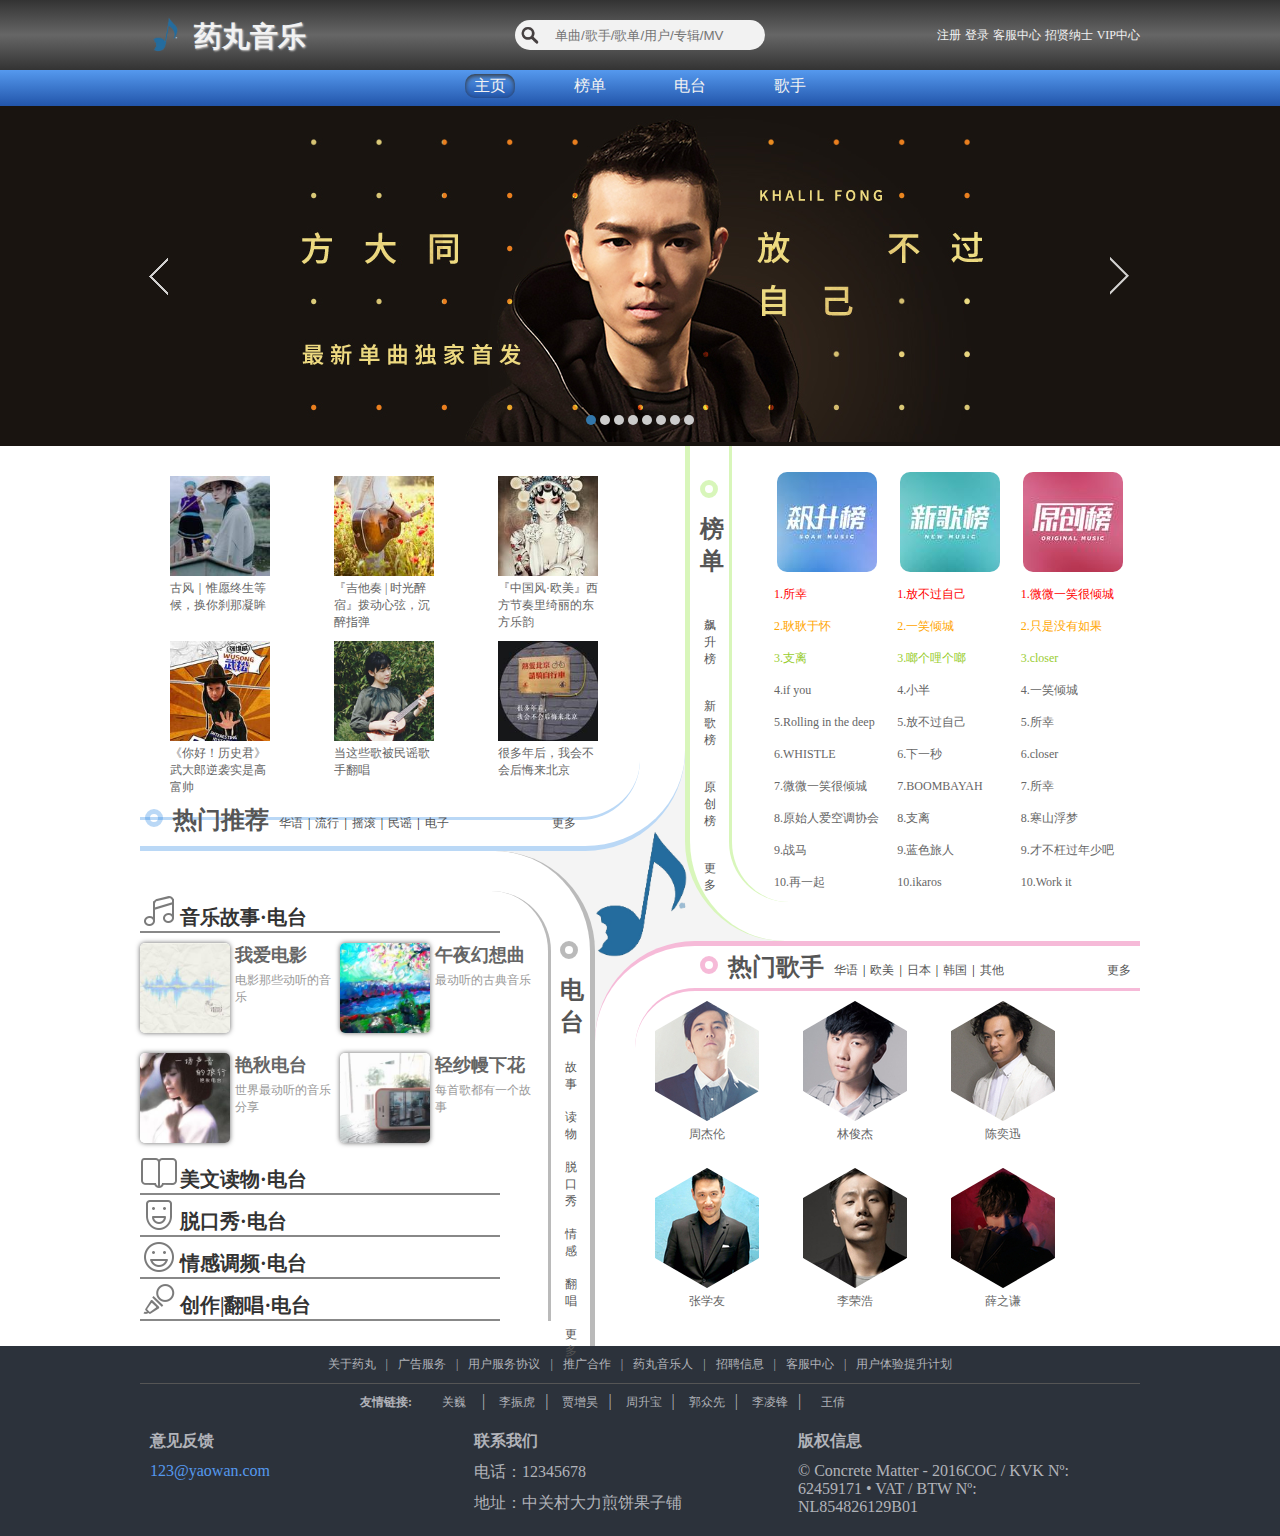
==== commit 6258cd7a: "Add files via upload" ====
--- a/index.html
+++ b/index.html
@@ -403,13 +403,13 @@
 				</div>
 				<ul class="friendlink">
 					<h4>友情链接:</h4>
-					<li><a href="javascript:;">关巍</a></li>|
-					<li><a href="javascript:;">李振虎</a></li>|
-					<li><a href="javascript:;">贾增昊</a></li>|
-					<li><a href="javascript:;">周升宝</a></li>|
-					<li><a href="javascript:;">郭众先</a></li>|
-					<li><a href="javascript:;">李凌锋</a></li>|
-					<li><a href="javascript:;">王倩</a></li>
+					<li><a href="https://guanguan66.github.io/kugou/">关巍</a></li>|
+					<li><a href="https://lzh2740128806.github.io/alipay/">李振虎</a></li>|
+					<li><a href="https://jiazenghaohao.github.io/dazhongqiche/">贾增昊</a></li>|
+					<li><a href="https://520shuaibao.github.io/project/personal.html">周升宝</a></li>|
+					<li><a href="https://mynameisguo1.github.io/myboke">郭众先</a></li>|
+					<li><a href="https://whlingfeng.github.io/WHBJ/">李凌锋</a></li>|
+					<li><a href="https://wangqian520.github.io/8.29zhuangxiu/">王倩</a></li>
 				</ul>
 				<ul>
 					<li class="feedback">
--- a/css/common.css
+++ b/css/common.css
@@ -164,12 +164,39 @@
 {
   margin: 10px 0;
 }
+.friendlink
+{
+	margin:0 auto;
+	width:580px;
+	color:#b1b3b9;
+}
+.friendlink h4
+{
+	display:inline-block;
+	padding:10px;
+	color:#b1b3b9;
+	font-size:12px;
+}
+ul.friendlink li
+{
+	text-align:center;
+	width:36px;
+	font-size:12px;
+}
+ul.friendlink li a
+{
+	color:#b1b3b9;
+}
+ul.friendlink li a:hover
+{
+	text-decoration:underline;
+}
 /*totop*/
 #totop
 {
 	position:fixed;
 	right:60px;
-	bottom:150px;
+	bottom:181px;
 	display:none;
 	width:50px;
 	height:40px;
